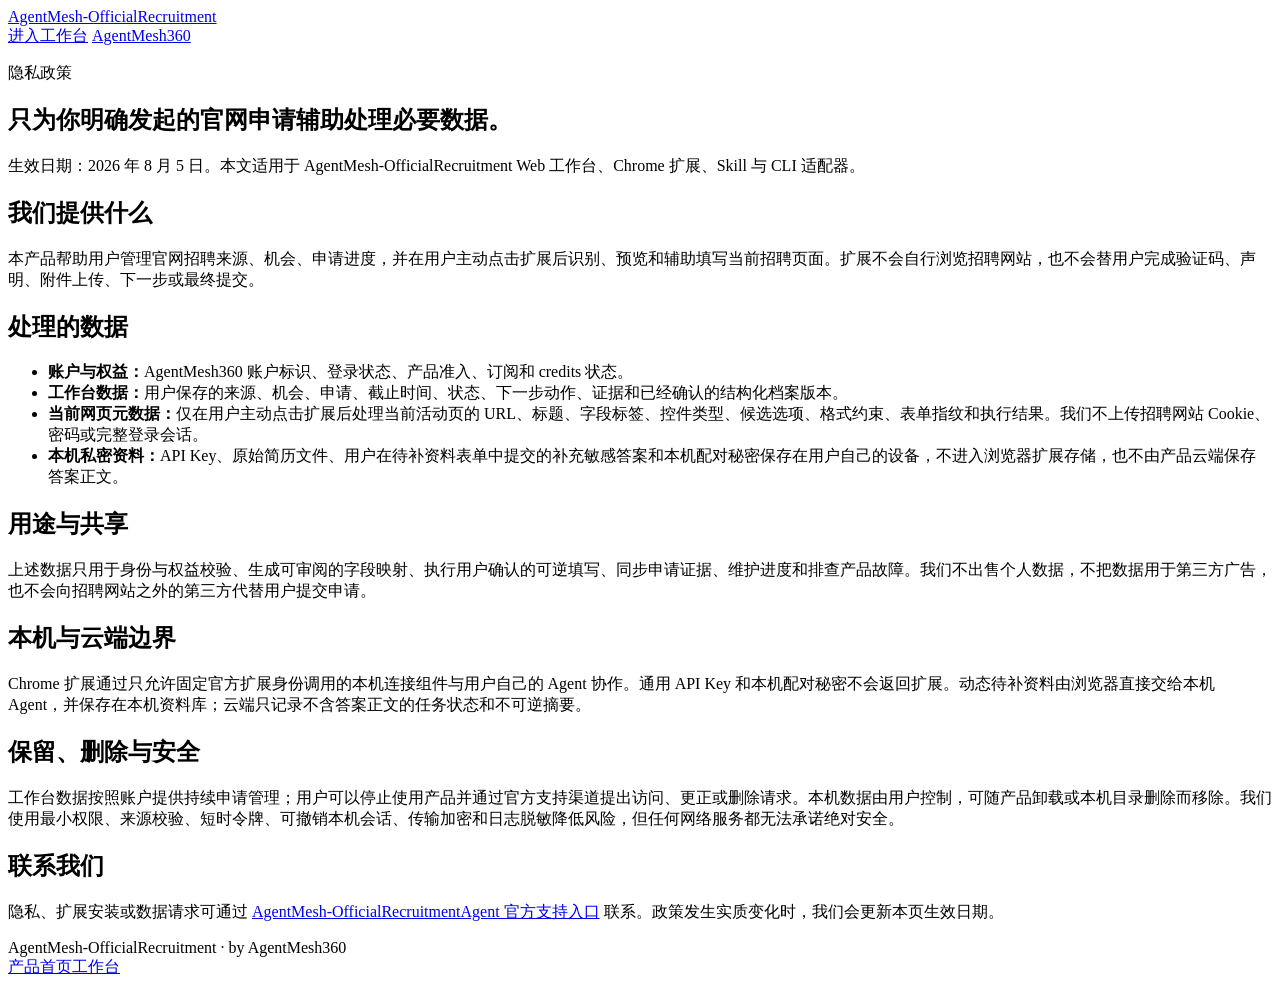
==== site-assets/privacy/index.html @ 18a65b1a "feat: distribute extension through store and direct ZIP" ====
<!doctype html>
<html lang="zh-CN">
<head>
  <meta charset="utf-8" />
  <meta name="viewport" content="width=device-width, initial-scale=1" />
  <title>隐私政策 · AgentMesh-OfficialRecruitment</title>
  <meta name="description" content="AgentMesh-OfficialRecruitment Web 工作台、浏览器扩展和本机 Agent 接入的隐私政策。" />
  <link rel="canonical" href="https://recruit.agentmesh360.com/privacy/" />
  <link rel="icon" type="image/svg+xml" href="/workbench-icon.svg" />
  <link rel="stylesheet" href="/seo.css" />
</head>
<body>
  <header class="site-nav">
    <div class="container nav-inner">
      <a class="brand" href="/">AgentMesh-OfficialRecruitment</a>
      <nav class="nav-links" aria-label="页面导航">
        <a href="/app/">进入工作台</a>
        <a href="https://agentmesh360.com/">AgentMesh360</a>
      </nav>
    </div>
  </header>
  <main>
    <section class="hero">
      <div class="container">
        <p class="eyebrow">隐私政策</p>
        <h1>只为你明确发起的官网申请辅助处理必要数据。</h1>
        <p class="lead">生效日期：2026 年 8 月 5 日。本文适用于 AgentMesh-OfficialRecruitment Web 工作台、Chrome 扩展、Skill 与 CLI 适配器。</p>
      </div>
    </section>
    <article class="container article">
      <section>
        <h2>我们提供什么</h2>
        <p>本产品帮助用户管理官网招聘来源、机会、申请进度，并在用户主动点击扩展后识别、预览和辅助填写当前招聘页面。扩展不会自行浏览招聘网站，也不会替用户完成验证码、声明、附件上传、下一步或最终提交。</p>
      </section>
      <section>
        <h2>处理的数据</h2>
        <ul class="checklist">
          <li><strong>账户与权益：</strong>AgentMesh360 账户标识、登录状态、产品准入、订阅和 credits 状态。</li>
          <li><strong>工作台数据：</strong>用户保存的来源、机会、申请、截止时间、状态、下一步动作、证据和已经确认的结构化档案版本。</li>
          <li><strong>当前网页元数据：</strong>仅在用户主动点击扩展后处理当前活动页的 URL、标题、字段标签、控件类型、候选选项、格式约束、表单指纹和执行结果。我们不上传招聘网站 Cookie、密码或完整登录会话。</li>
          <li><strong>本机私密资料：</strong>API Key、原始简历文件、用户在待补资料表单中提交的补充敏感答案和本机配对秘密保存在用户自己的设备，不进入浏览器扩展存储，也不由产品云端保存答案正文。</li>
        </ul>
      </section>
      <section>
        <h2>用途与共享</h2>
        <p>上述数据只用于身份与权益校验、生成可审阅的字段映射、执行用户确认的可逆填写、同步申请证据、维护进度和排查产品故障。我们不出售个人数据，不把数据用于第三方广告，也不会向招聘网站之外的第三方代替用户提交申请。</p>
      </section>
      <section>
        <h2>本机与云端边界</h2>
        <p>Chrome 扩展通过只允许固定官方扩展身份调用的本机连接组件与用户自己的 Agent 协作。通用 API Key 和本机配对秘密不会返回扩展。动态待补资料由浏览器直接交给本机 Agent，并保存在本机资料库；云端只记录不含答案正文的任务状态和不可逆摘要。</p>
      </section>
      <section>
        <h2>保留、删除与安全</h2>
        <p>工作台数据按照账户提供持续申请管理；用户可以停止使用产品并通过官方支持渠道提出访问、更正或删除请求。本机数据由用户控制，可随产品卸载或本机目录删除而移除。我们使用最小权限、来源校验、短时令牌、可撤销本机会话、传输加密和日志脱敏降低风险，但任何网络服务都无法承诺绝对安全。</p>
      </section>
      <section>
        <h2>联系我们</h2>
        <p>隐私、扩展安装或数据请求可通过 <a href="https://github.com/jiyangnan/AgentMesh-OfficialRecruitmentAgent/issues">AgentMesh-OfficialRecruitmentAgent 官方支持入口</a> 联系。政策发生实质变化时，我们会更新本页生效日期。</p>
      </section>
    </article>
  </main>
  <footer class="site-footer">
    <div class="container footer-inner">
      <span>AgentMesh-OfficialRecruitment · by AgentMesh360</span>
      <div class="footer-links"><a href="/">产品首页</a><a href="/app/">工作台</a></div>
    </div>
  </footer>
</body>
</html>
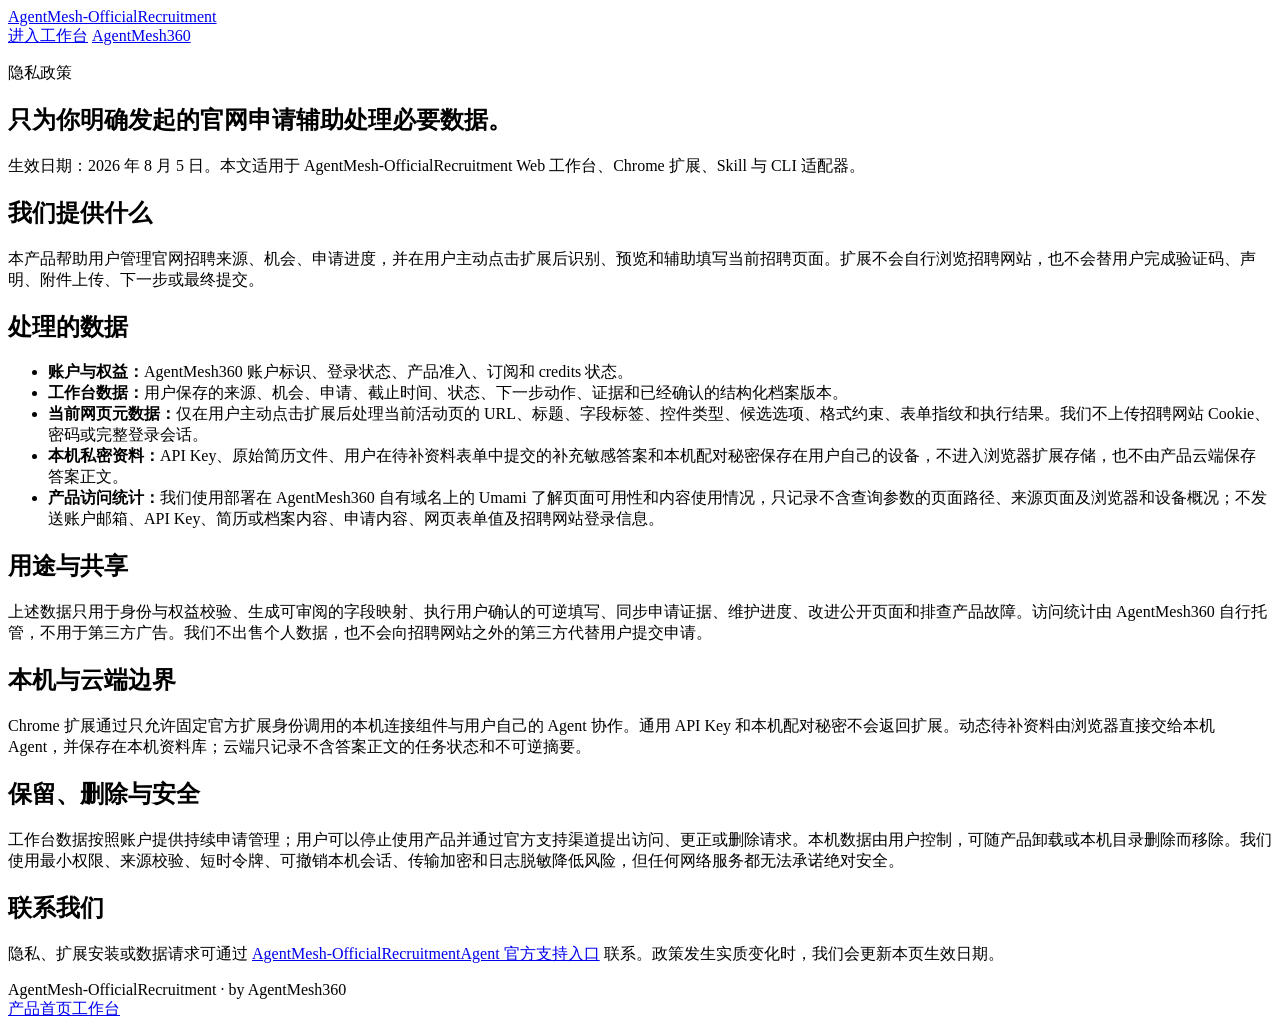
==== commit f568bee2: "feat(site): add privacy-bounded analytics" ====
--- a/site-assets/privacy/index.html
+++ b/site-assets/privacy/index.html
@@ -8,6 +8,7 @@
   <link rel="canonical" href="https://recruit.agentmesh360.com/privacy/" />
   <link rel="icon" type="image/svg+xml" href="/workbench-icon.svg" />
   <link rel="stylesheet" href="/seo.css" />
+  <script defer src="https://analytics.agentmesh360.com/script.js" data-website-id="9d19acc3-aede-40ca-877c-1d94756a340e" data-domains="recruit.agentmesh360.com" data-exclude-search="true"></script>
 </head>
 <body>
   <header class="site-nav">
@@ -39,11 +40,12 @@
           <li><strong>工作台数据：</strong>用户保存的来源、机会、申请、截止时间、状态、下一步动作、证据和已经确认的结构化档案版本。</li>
           <li><strong>当前网页元数据：</strong>仅在用户主动点击扩展后处理当前活动页的 URL、标题、字段标签、控件类型、候选选项、格式约束、表单指纹和执行结果。我们不上传招聘网站 Cookie、密码或完整登录会话。</li>
           <li><strong>本机私密资料：</strong>API Key、原始简历文件、用户在待补资料表单中提交的补充敏感答案和本机配对秘密保存在用户自己的设备，不进入浏览器扩展存储，也不由产品云端保存答案正文。</li>
+          <li><strong>产品访问统计：</strong>我们使用部署在 AgentMesh360 自有域名上的 Umami 了解页面可用性和内容使用情况，只记录不含查询参数的页面路径、来源页面及浏览器和设备概况；不发送账户邮箱、API Key、简历或档案内容、申请内容、网页表单值及招聘网站登录信息。</li>
         </ul>
       </section>
       <section>
         <h2>用途与共享</h2>
-        <p>上述数据只用于身份与权益校验、生成可审阅的字段映射、执行用户确认的可逆填写、同步申请证据、维护进度和排查产品故障。我们不出售个人数据，不把数据用于第三方广告，也不会向招聘网站之外的第三方代替用户提交申请。</p>
+        <p>上述数据只用于身份与权益校验、生成可审阅的字段映射、执行用户确认的可逆填写、同步申请证据、维护进度、改进公开页面和排查产品故障。访问统计由 AgentMesh360 自行托管，不用于第三方广告。我们不出售个人数据，也不会向招聘网站之外的第三方代替用户提交申请。</p>
       </section>
       <section>
         <h2>本机与云端边界</h2>
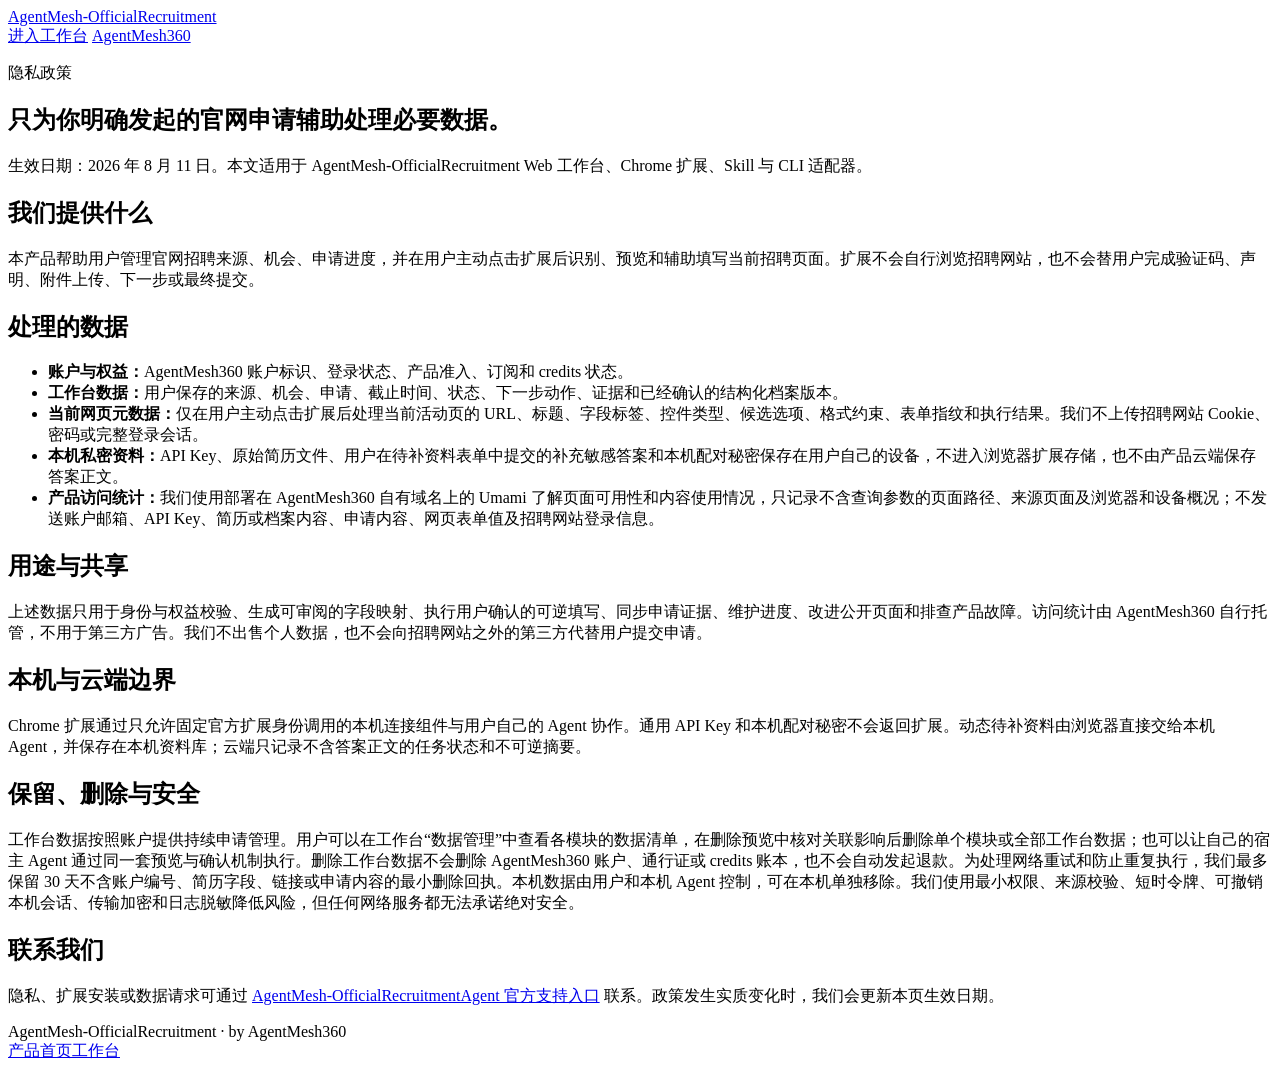
==== commit 96b8ed99: "feat: add account data deletion commands" ====
--- a/site-assets/privacy/index.html
+++ b/site-assets/privacy/index.html
@@ -25,7 +25,7 @@
       <div class="container">
         <p class="eyebrow">隐私政策</p>
         <h1>只为你明确发起的官网申请辅助处理必要数据。</h1>
-        <p class="lead">生效日期：2026 年 8 月 5 日。本文适用于 AgentMesh-OfficialRecruitment Web 工作台、Chrome 扩展、Skill 与 CLI 适配器。</p>
+        <p class="lead">生效日期：2026 年 8 月 11 日。本文适用于 AgentMesh-OfficialRecruitment Web 工作台、Chrome 扩展、Skill 与 CLI 适配器。</p>
       </div>
     </section>
     <article class="container article">
@@ -53,7 +53,7 @@
       </section>
       <section>
         <h2>保留、删除与安全</h2>
-        <p>工作台数据按照账户提供持续申请管理；用户可以停止使用产品并通过官方支持渠道提出访问、更正或删除请求。本机数据由用户控制，可随产品卸载或本机目录删除而移除。我们使用最小权限、来源校验、短时令牌、可撤销本机会话、传输加密和日志脱敏降低风险，但任何网络服务都无法承诺绝对安全。</p>
+        <p>工作台数据按照账户提供持续申请管理。用户可以在工作台“数据管理”中查看各模块的数据清单，在删除预览中核对关联影响后删除单个模块或全部工作台数据；也可以让自己的宿主 Agent 通过同一套预览与确认机制执行。删除工作台数据不会删除 AgentMesh360 账户、通行证或 credits 账本，也不会自动发起退款。为处理网络重试和防止重复执行，我们最多保留 30 天不含账户编号、简历字段、链接或申请内容的最小删除回执。本机数据由用户和本机 Agent 控制，可在本机单独移除。我们使用最小权限、来源校验、短时令牌、可撤销本机会话、传输加密和日志脱敏降低风险，但任何网络服务都无法承诺绝对安全。</p>
       </section>
       <section>
         <h2>联系我们</h2>
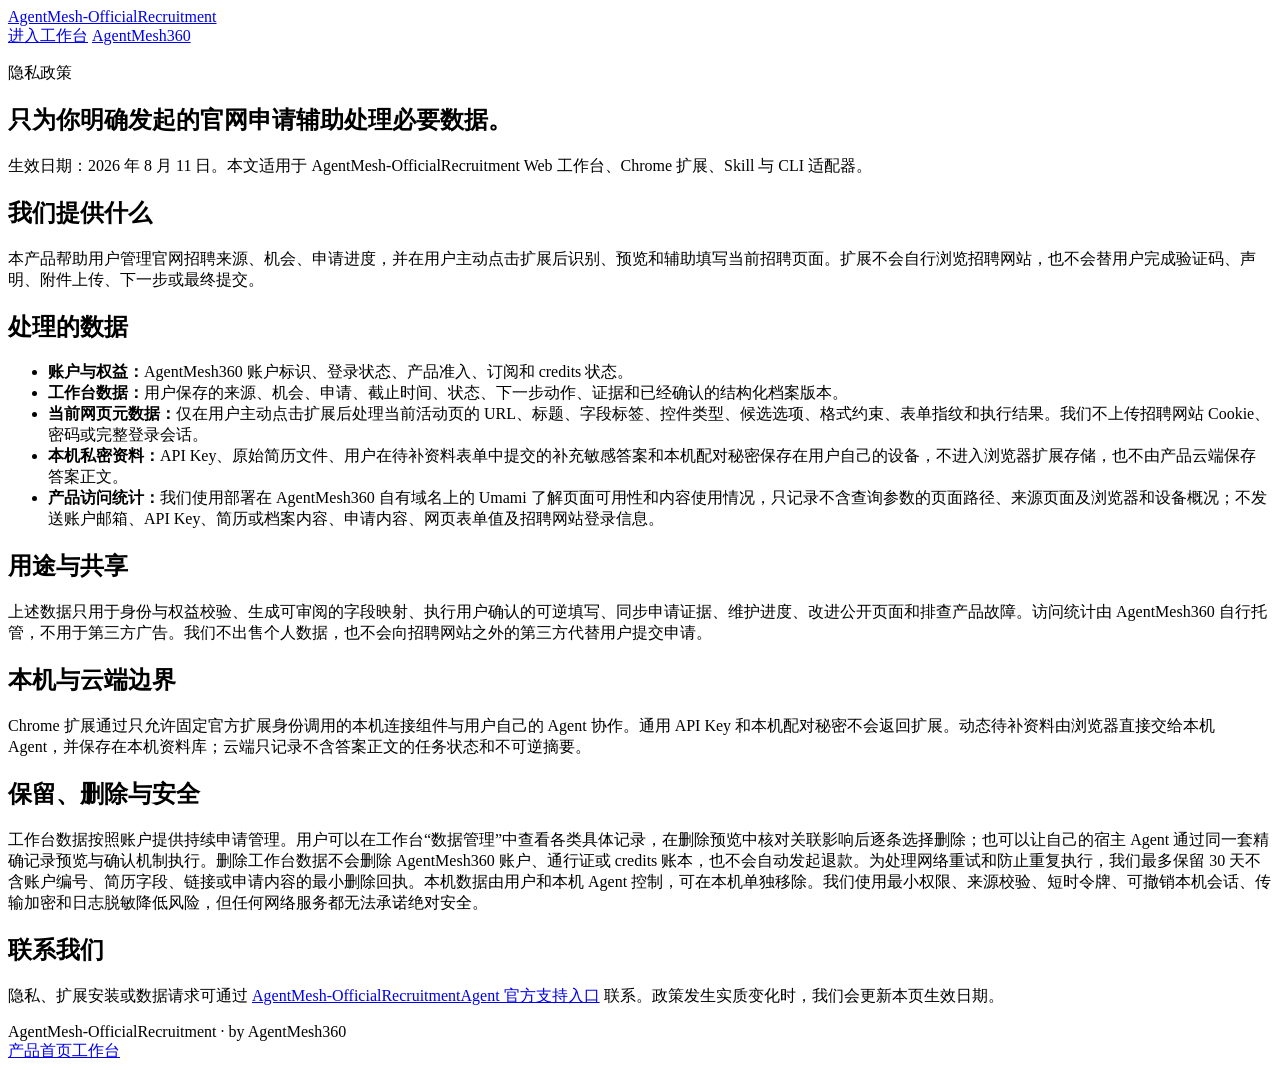
==== commit cd24f50f: "feat: delete exact workbench records" ====
--- a/site-assets/privacy/index.html
+++ b/site-assets/privacy/index.html
@@ -53,7 +53,7 @@
       </section>
       <section>
         <h2>保留、删除与安全</h2>
-        <p>工作台数据按照账户提供持续申请管理。用户可以在工作台“数据管理”中查看各模块的数据清单，在删除预览中核对关联影响后删除单个模块或全部工作台数据；也可以让自己的宿主 Agent 通过同一套预览与确认机制执行。删除工作台数据不会删除 AgentMesh360 账户、通行证或 credits 账本，也不会自动发起退款。为处理网络重试和防止重复执行，我们最多保留 30 天不含账户编号、简历字段、链接或申请内容的最小删除回执。本机数据由用户和本机 Agent 控制，可在本机单独移除。我们使用最小权限、来源校验、短时令牌、可撤销本机会话、传输加密和日志脱敏降低风险，但任何网络服务都无法承诺绝对安全。</p>
+        <p>工作台数据按照账户提供持续申请管理。用户可以在工作台“数据管理”中查看各类具体记录，在删除预览中核对关联影响后逐条选择删除；也可以让自己的宿主 Agent 通过同一套精确记录预览与确认机制执行。删除工作台数据不会删除 AgentMesh360 账户、通行证或 credits 账本，也不会自动发起退款。为处理网络重试和防止重复执行，我们最多保留 30 天不含账户编号、简历字段、链接或申请内容的最小删除回执。本机数据由用户和本机 Agent 控制，可在本机单独移除。我们使用最小权限、来源校验、短时令牌、可撤销本机会话、传输加密和日志脱敏降低风险，但任何网络服务都无法承诺绝对安全。</p>
       </section>
       <section>
         <h2>联系我们</h2>
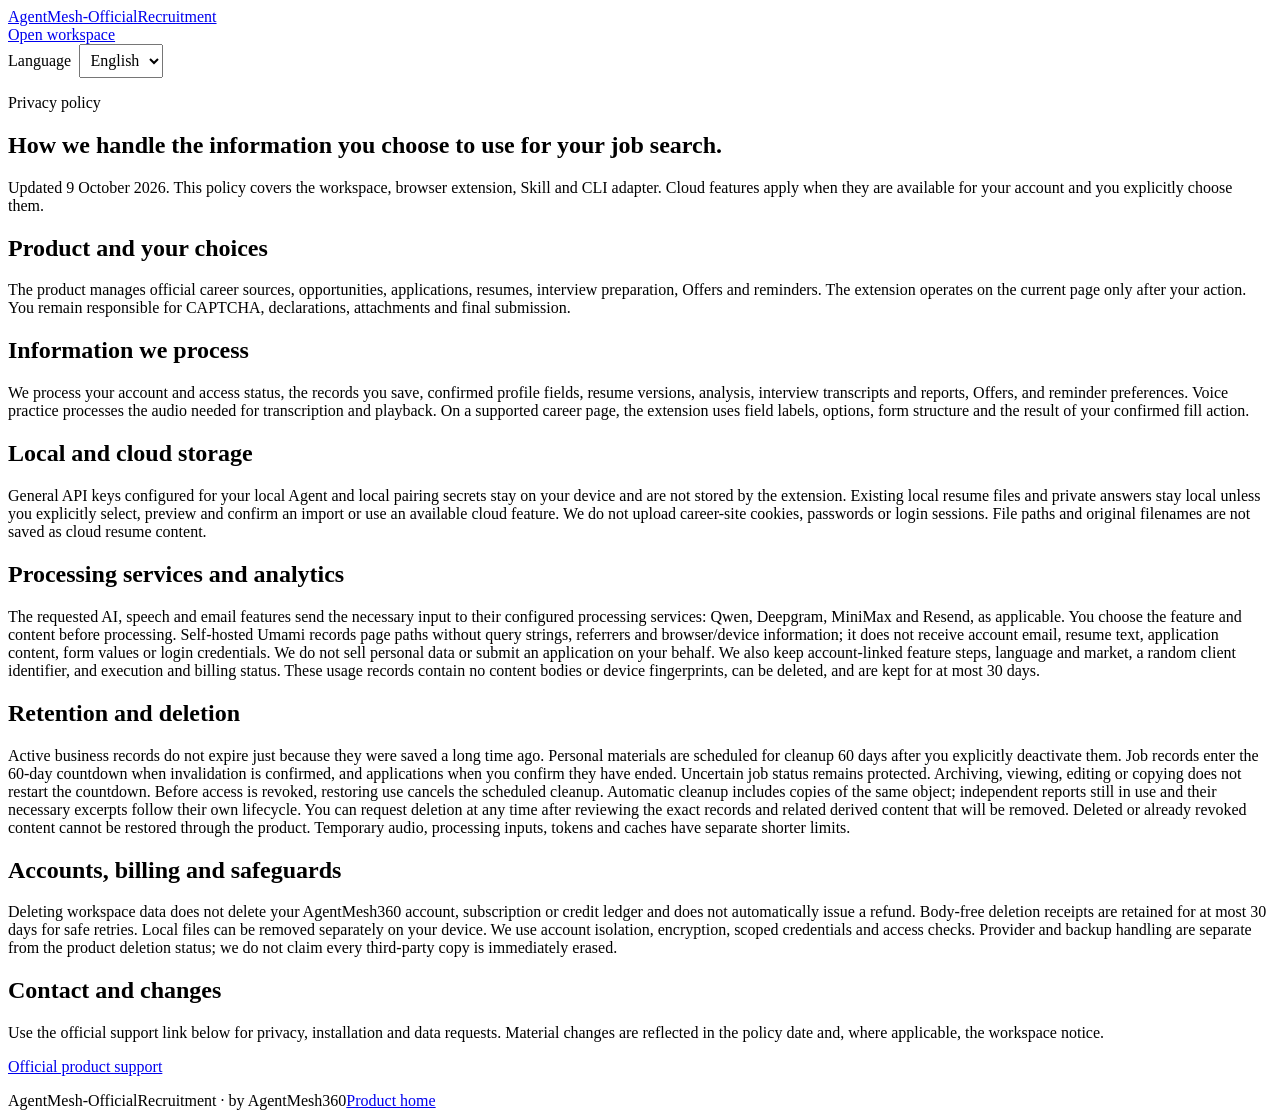
==== commit c04ee1d2: "docs: clarify privacy and data choices in four languages" ====
--- a/site-assets/privacy/index.html
+++ b/site-assets/privacy/index.html
@@ -1,71 +1,16 @@
 <!doctype html>
-<html lang="zh-CN">
-<head>
-  <meta charset="utf-8" />
-  <meta name="viewport" content="width=device-width, initial-scale=1" />
-  <title>隐私政策 · AgentMesh-OfficialRecruitment</title>
-  <meta name="description" content="AgentMesh-OfficialRecruitment Web 工作台、浏览器扩展和本机 Agent 接入的隐私政策。" />
-  <link rel="canonical" href="https://recruit.agentmesh360.com/privacy/" />
-  <link rel="icon" type="image/svg+xml" href="/workbench-icon.svg" />
-  <link rel="stylesheet" href="/seo.css" />
-  <script defer src="https://analytics.agentmesh360.com/script.js" data-website-id="9d19acc3-aede-40ca-877c-1d94756a340e" data-domains="recruit.agentmesh360.com" data-exclude-search="true"></script>
-</head>
-<body>
-  <header class="site-nav">
-    <div class="container nav-inner">
-      <a class="brand" href="/">AgentMesh-OfficialRecruitment</a>
-      <nav class="nav-links" aria-label="页面导航">
-        <a href="/app/">进入工作台</a>
-        <a href="https://agentmesh360.com/">AgentMesh360</a>
-      </nav>
-    </div>
-  </header>
-  <main>
-    <section class="hero">
-      <div class="container">
-        <p class="eyebrow">隐私政策</p>
-        <h1>只为你明确发起的官网申请辅助处理必要数据。</h1>
-        <p class="lead">生效日期：2026 年 8 月 11 日。本文适用于 AgentMesh-OfficialRecruitment Web 工作台、Chrome 扩展、Skill 与 CLI 适配器。</p>
-      </div>
-    </section>
-    <article class="container article">
-      <section>
-        <h2>我们提供什么</h2>
-        <p>本产品帮助用户管理官网招聘来源、机会、申请进度，并在用户主动点击扩展后识别、预览和辅助填写当前招聘页面。扩展不会自行浏览招聘网站，也不会替用户完成验证码、声明、附件上传、下一步或最终提交。</p>
-      </section>
-      <section>
-        <h2>处理的数据</h2>
-        <ul class="checklist">
-          <li><strong>账户与权益：</strong>AgentMesh360 账户标识、登录状态、产品准入、订阅和 credits 状态。</li>
-          <li><strong>工作台数据：</strong>用户保存的来源、机会、申请、截止时间、状态、下一步动作、证据和已经确认的结构化档案版本。</li>
-          <li><strong>当前网页元数据：</strong>仅在用户主动点击扩展后处理当前活动页的 URL、标题、字段标签、控件类型、候选选项、格式约束、表单指纹和执行结果。我们不上传招聘网站 Cookie、密码或完整登录会话。</li>
-          <li><strong>本机私密资料：</strong>API Key、原始简历文件、用户在待补资料表单中提交的补充敏感答案和本机配对秘密保存在用户自己的设备，不进入浏览器扩展存储，也不由产品云端保存答案正文。</li>
-          <li><strong>产品访问统计：</strong>我们使用部署在 AgentMesh360 自有域名上的 Umami 了解页面可用性和内容使用情况，只记录不含查询参数的页面路径、来源页面及浏览器和设备概况；不发送账户邮箱、API Key、简历或档案内容、申请内容、网页表单值及招聘网站登录信息。</li>
-        </ul>
-      </section>
-      <section>
-        <h2>用途与共享</h2>
-        <p>上述数据只用于身份与权益校验、生成可审阅的字段映射、执行用户确认的可逆填写、同步申请证据、维护进度、改进公开页面和排查产品故障。访问统计由 AgentMesh360 自行托管，不用于第三方广告。我们不出售个人数据，也不会向招聘网站之外的第三方代替用户提交申请。</p>
-      </section>
-      <section>
-        <h2>本机与云端边界</h2>
-        <p>Chrome 扩展通过只允许固定官方扩展身份调用的本机连接组件与用户自己的 Agent 协作。通用 API Key 和本机配对秘密不会返回扩展。动态待补资料由浏览器直接交给本机 Agent，并保存在本机资料库；云端只记录不含答案正文的任务状态和不可逆摘要。</p>
-      </section>
-      <section>
-        <h2>保留、删除与安全</h2>
-        <p>工作台数据按照账户提供持续申请管理。用户可以在工作台“数据管理”中查看各类具体记录，在删除预览中核对关联影响后逐条选择删除；也可以让自己的宿主 Agent 通过同一套精确记录预览与确认机制执行。删除工作台数据不会删除 AgentMesh360 账户、通行证或 credits 账本，也不会自动发起退款。为处理网络重试和防止重复执行，我们最多保留 30 天不含账户编号、简历字段、链接或申请内容的最小删除回执。本机数据由用户和本机 Agent 控制，可在本机单独移除。我们使用最小权限、来源校验、短时令牌、可撤销本机会话、传输加密和日志脱敏降低风险，但任何网络服务都无法承诺绝对安全。</p>
-      </section>
-      <section>
-        <h2>联系我们</h2>
-        <p>隐私、扩展安装或数据请求可通过 <a href="https://github.com/jiyangnan/AgentMesh-OfficialRecruitmentAgent/issues">AgentMesh-OfficialRecruitmentAgent 官方支持入口</a> 联系。政策发生实质变化时，我们会更新本页生效日期。</p>
-      </section>
-    </article>
-  </main>
-  <footer class="site-footer">
-    <div class="container footer-inner">
-      <span>AgentMesh-OfficialRecruitment · by AgentMesh360</span>
-      <div class="footer-links"><a href="/">产品首页</a><a href="/app/">工作台</a></div>
-    </div>
-  </footer>
-</body>
-</html>
+<html lang="en"><head><meta charset="utf-8" /><meta name="viewport" content="width=device-width, initial-scale=1" />
+<title>Privacy policy · AgentMesh-OfficialRecruitment</title>
+<meta name="description" content="Privacy and data choices for the AgentMesh-OfficialRecruitment workspace and extension." />
+<link rel="canonical" href="https://recruit.agentmesh360.com/privacy/" /><link rel="icon" type="image/svg+xml" href="/workbench-icon.svg" /><link rel="stylesheet" href="/seo.css" />
+<style>.privacy-language{display:flex;align-items:center;gap:.5rem;flex-wrap:wrap}.privacy-language select{max-width:100%;font:inherit;padding:.4rem}.article p{overflow-wrap:anywhere}.nav-inner{flex-wrap:wrap;gap:1rem}</style>
+<script type="module" src="./privacy-i18n.js"></script>
+<script defer src="https://analytics.agentmesh360.com/script.js" data-website-id="9d19acc3-aede-40ca-877c-1d94756a340e" data-domains="recruit.agentmesh360.com" data-exclude-search="true"></script>
+</head><body><header class="site-nav"><div class="container nav-inner"><a class="brand" href="/" data-home>AgentMesh-OfficialRecruitment</a><nav class="nav-links" aria-label="Page navigation"><a href="/app/" data-workspace data-privacy="workbench">Open workspace</a></nav><label class="privacy-language"><span data-privacy="language">Language</span><select id="privacy-language"><option value="en">English</option><option value="zh-CN">中文</option><option value="ja">日本語</option><option value="ko">한국어</option></select></label></div></header>
+<main><section class="hero"><div class="container"><p class="eyebrow" data-privacy="title">Privacy policy</p><h1 data-privacy="intro">How we handle the information you choose to use for your job search.</h1><p class="lead" data-privacy="updated">Updated 9 October 2026. This policy covers the workspace, browser extension, Skill and CLI adapter. Cloud features apply when they are available for your account and you explicitly choose them.</p></div></section><article class="container article" id="privacy-sections"><section><h2>Product and your choices</h2><p>The product manages official career sources, opportunities, applications, resumes, interview preparation, Offers and reminders. The extension operates on the current page only after your action. You remain responsible for CAPTCHA, declarations, attachments and final submission.</p></section>
+<section><h2>Information we process</h2><p>We process your account and access status, the records you save, confirmed profile fields, resume versions, analysis, interview transcripts and reports, Offers, and reminder preferences. Voice practice processes the audio needed for transcription and playback. On a supported career page, the extension uses field labels, options, form structure and the result of your confirmed fill action.</p></section>
+<section><h2>Local and cloud storage</h2><p>General API keys configured for your local Agent and local pairing secrets stay on your device and are not stored by the extension. Existing local resume files and private answers stay local unless you explicitly select, preview and confirm an import or use an available cloud feature. We do not upload career-site cookies, passwords or login sessions. File paths and original filenames are not saved as cloud resume content.</p></section>
+<section><h2>Processing services and analytics</h2><p>The requested AI, speech and email features send the necessary input to their configured processing services: Qwen, Deepgram, MiniMax and Resend, as applicable. You choose the feature and content before processing. Self-hosted Umami records page paths without query strings, referrers and browser/device information; it does not receive account email, resume text, application content, form values or login credentials. We do not sell personal data or submit an application on your behalf. We also keep account-linked feature steps, language and market, a random client identifier, and execution and billing status. These usage records contain no content bodies or device fingerprints, can be deleted, and are kept for at most 30 days.</p></section>
+<section><h2>Retention and deletion</h2><p>Active business records do not expire just because they were saved a long time ago. Personal materials are scheduled for cleanup 60 days after you explicitly deactivate them. Job records enter the 60-day countdown when invalidation is confirmed, and applications when you confirm they have ended. Uncertain job status remains protected. Archiving, viewing, editing or copying does not restart the countdown. Before access is revoked, restoring use cancels the scheduled cleanup. Automatic cleanup includes copies of the same object; independent reports still in use and their necessary excerpts follow their own lifecycle. You can request deletion at any time after reviewing the exact records and related derived content that will be removed. Deleted or already revoked content cannot be restored through the product. Temporary audio, processing inputs, tokens and caches have separate shorter limits.</p></section>
+<section><h2>Accounts, billing and safeguards</h2><p>Deleting workspace data does not delete your AgentMesh360 account, subscription or credit ledger and does not automatically issue a refund. Body-free deletion receipts are retained for at most 30 days for safe retries. Local files can be removed separately on your device. We use account isolation, encryption, scoped credentials and access checks. Provider and backup handling are separate from the product deletion status; we do not claim every third-party copy is immediately erased.</p></section>
+<section><h2>Contact and changes</h2><p>Use the official support link below for privacy, installation and data requests. Material changes are reflected in the policy date and, where applicable, the workspace notice.</p></section></article><p class="container"><a href="https://github.com/jiyangnan/AgentMesh-OfficialRecruitmentAgent/issues" data-privacy="support">Official product support</a></p></main><footer class="site-footer"><div class="container footer-inner"><span>AgentMesh-OfficialRecruitment · by AgentMesh360</span><a href="/" data-home data-privacy="home">Product home</a></div></footer></body></html>
